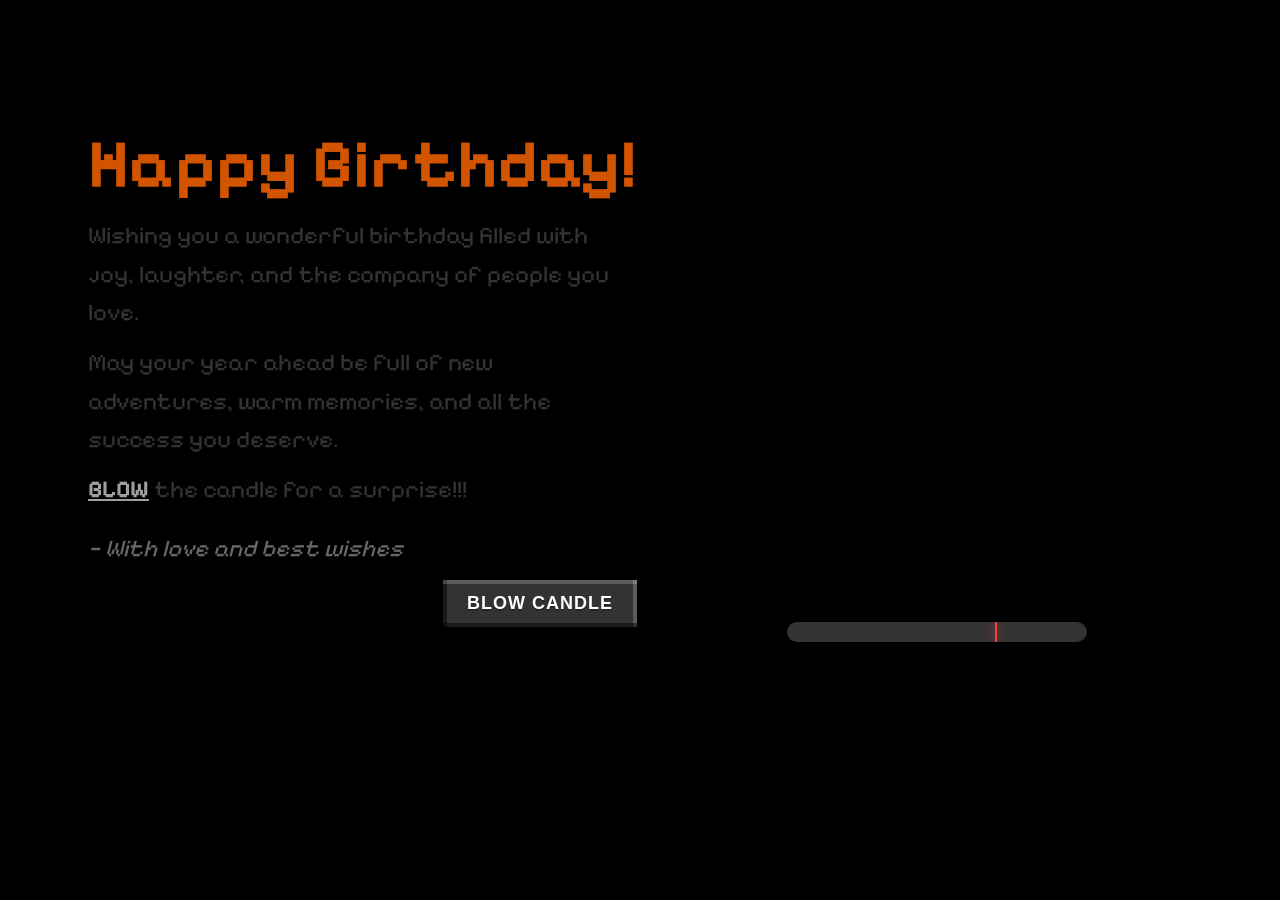
==== BirthdayIndex.html @ 5b9090a0 "working" ====
<!DOCTYPE html>
<html lang="en">
<head>
	<meta charset="utf-8" />
	<meta name="viewport" content="width=device-width, initial-scale=1" />
	<link rel="preconnect" href="https://fonts.googleapis.com">
	<link rel="preconnect" href="https://fonts.gstatic.com" crossorigin>
	<link href="https://fonts.googleapis.com/css2?family=Pixelify+Sans:wght@400..700&display=swap" rel="stylesheet">
	<title>Happy Birthday!</title>
	<link rel="stylesheet" href="main.css" />
</head>
<body>
	<div class="container">
		<div class="text">
			<h1>Happy Birthday!</h1>
			<p>Wishing you a wonderful birthday filled with joy, laughter, and the company of people you love.</p>
			<p>May your year ahead be full of new adventures, warm memories, and all the success you deserve.</p>
			<p><u>BLOW</u> the candle for a surprise!!!</p>
			<p class="signature">— With love and best wishes</p>
			<div class="controls">
				<button id="startButton" onclick="startMeasuringVolume()">Blow Candle</button>
			</div>
		</div>
		<div class="video">
			<video id="video" width="510" height="510" autoplay muted loop>
				<source src="cake base looping.mp4" type="video/mp4" />
				Your browser does not support the video tag.		
			</video>
		    <div class="volume-meter">
            	<div class="volume-bar" id="volumeBar"></div>
            	<div class="threshold-line"></div>
        	</div>
		</div>
	</div>
	<script src="function.js"></script>
</body>
</html>
---- main.css ----
html, body { 
	align-items: center;
}
	
body {
	font-family: "Pixelify Sans", sans-serif;
	background: #fff8f0;
	color: #333;		
	padding: 80px;
	background-color: black;
}
	
/* Container aligned to the left of the page */
.container {
	display: flex;
	align-items: center;
	gap: 45px;
}
	
.text {
	align-items: center;
}
	
h1 {
	font-size: 4.25rem;
	margin: 0 0 12px 0;
	color: #d35400;
}
	
p { 
	margin: 0 0 12px 0; font-size: 1.5rem; line-height: 1.6; 
}

u {
	font-weight: bold;
	color: #A0A0A0;
}
.signature { 
	margin-top: 20px; color: #666; font-style: italic; 
}

.controls {
	text-align: right;
}

.video {
	pointer-events: none;
	gap: 20px;
}

.volume-meter {
    width: 300px;
    height: 20px;
    background: rgba(255, 255, 255, 0.2);
    border-radius: 10px;
    margin: 20px auto;
    overflow: hidden;
    position: relative;
}

.volume-bar {
    height: 100%;
    background: linear-gradient(90deg, #4ade80 0%, #22c55e 50%, #16a34a 100%);
    width: 0%;
    transition: width 0.1s;
    border-radius: 10px;
}

.threshold-line {
    position: absolute;
    right: 30%;
    top: 0;
    width: 2px;
    height: 100%;
    background: #ef4444;
    box-shadow: 0 0 10px #ef4444;
}

/* From Uiverse.io by adamgiebl */ 
button {
  padding: 10px 40px;
  font-size: 18px;
  background-color: #333;
  color: #fff;
  text-shadow: 0 2px 0 rgb(0 0 0 / 25%);
  display: inline-flex;
  align-items: center;
  justify-content: center;
  position: relative;
  border: 0;
  z-index: 1;
  user-select: none;
  cursor: pointer;
  text-transform: uppercase;
  letter-spacing: 1px;
  white-space: unset;
  padding: .8rem 1.5rem;
  text-decoration: none;
  font-weight: 900;
  transition: all 0.7s cubic-bezier(0,.8,.26,.99);
}

button:before {
  position: absolute;
  pointer-events: none;
  top: 0;
  left: 0;
  display: block;
  width: 100%;
  height: 100%;
  content: '';
  transition: .7s cubic-bezier(0,.8,.26,.99);
  z-index: -1;
  background-color: #333!important;
  box-shadow: 0 -4px rgb(0 0 0 / 50%) inset, 0 4px rgb(255 255 255 / 20%) inset, -4px 0 rgb(255 255 255 / 20%) inset, 4px 0 rgb(0 0 0 / 50%) inset;
}

button:after {
  position: absolute;
  pointer-events: none;
  top: 0;
  left: 0;
  display: block;
  width: 100%;
  height: 100%;
  content: '';
  box-shadow: 0 4px 0 0 rgb(0 0 0 / 15%);
  transition: .7s cubic-bezier(0,.8,.26,.99);
}

button:hover:before {
  box-shadow: 0 -4px rgb(0 0 0 / 50%) inset, 0 4px rgb(255 255 255 / 20%) inset, -4px 0 rgb(255 255 255 / 20%) inset, 4px 0 rgb(0 0 0 / 50%) inset;
}

button:hover:after {
  box-shadow: 0 4px 0 0 rgb(0 0 0 / 15%);
}

button:active {
  transform: translateY(4px);
}

button:active:after {
  box-shadow: 0 0px 0 0 rgb(0 0 0 / 15%);
}


@media (max-width: 680px) {
	.container { flex-direction: column; }
	.cake img { max-width: 100%; width: auto; }
}
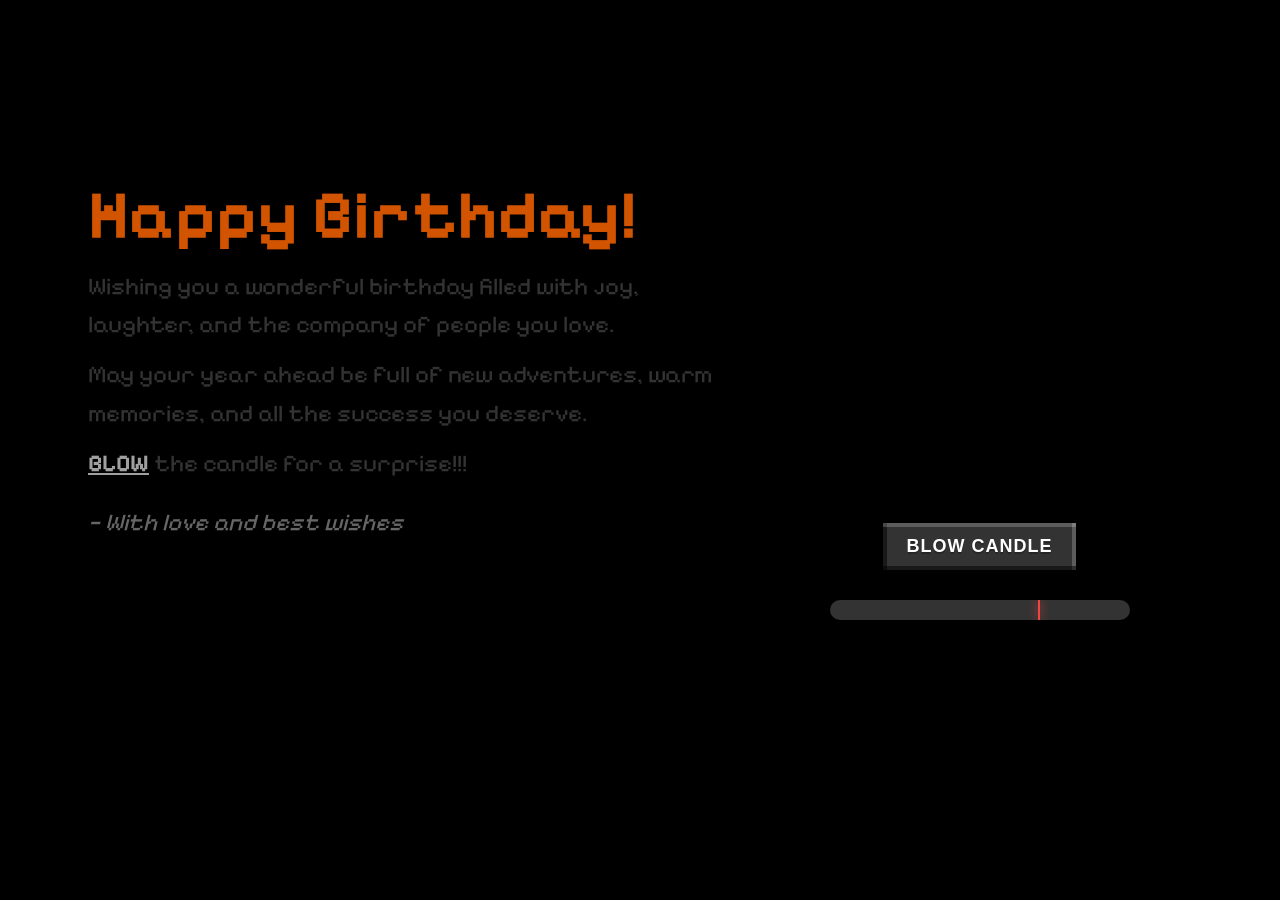
==== commit 5fa4364e: "my changes" ====
--- a/BirthdayIndex.html
+++ b/BirthdayIndex.html
@@ -18,15 +18,15 @@
 			<p>May your year ahead be full of new adventures, warm memories, and all the success you deserve.</p>
 			<p><u>BLOW</u> the candle for a surprise!!!</p>
 			<p class="signature">— With love and best wishes</p>
+		</div>
+		<div class="video">
+			<video id="video" width="425" height="425" autoplay muted loop>
+				<source src="cake base looping.mp4" type="video/mp4" />
+				Your browser does not support the video tag.		
+			</video>
 			<div class="controls">
 				<button id="startButton" onclick="startMeasuringVolume()">Blow Candle</button>
 			</div>
-		</div>
-		<div class="video">
-			<video id="video" width="510" height="510" autoplay muted loop>
-				<source src="cake base looping.mp4" type="video/mp4" />
-				Your browser does not support the video tag.		
-			</video>
 		    <div class="volume-meter">
             	<div class="volume-bar" id="volumeBar"></div>
             	<div class="threshold-line"></div>
--- a/main.css
+++ b/main.css
@@ -40,12 +40,18 @@
 }
 
 .controls {
-	text-align: right;
+	text-align: center;
+	column-gap: 20px;
+}
+
+.video video{
+	pointer-events: none;
 }
 
 .video {
-	pointer-events: none;
-	gap: 20px;
+  display: flex;
+  flex-direction: column;
+	gap: 10px;
 }
 
 .volume-meter {
@@ -146,6 +152,11 @@
 
 
 @media (max-width: 680px) {
+  .body { padding: 20px; }
+  .video  {
+    column-gap: 20px;
+    align-items: center;
+  }
 	.container { flex-direction: column; }
 	.cake img { max-width: 100%; width: auto; }
 }
